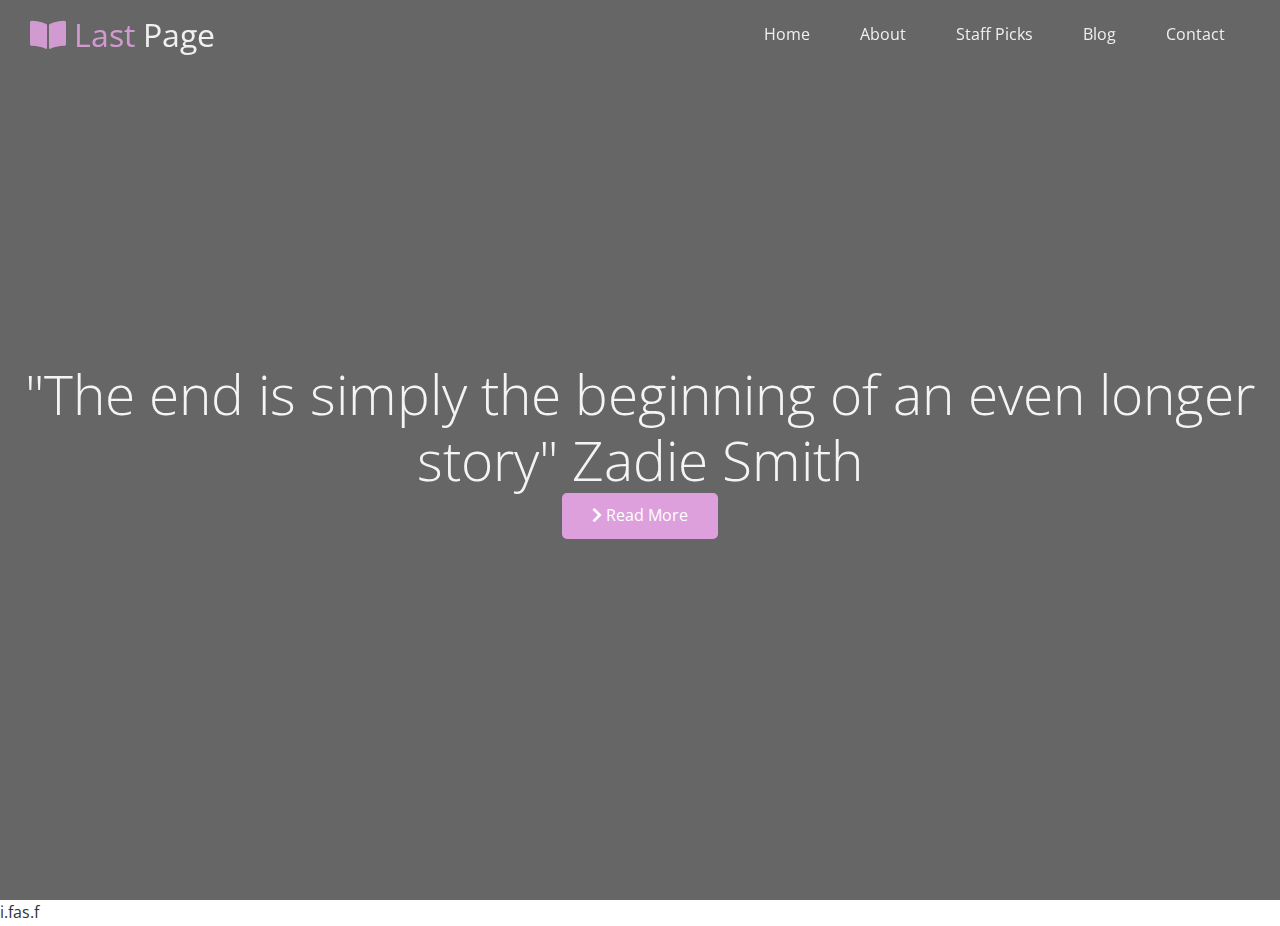
==== index.html @ 72c0cd38 "added landing page" ====
<!DOCTYPE html>
<html lang="en">
<head>
  <meta charset="UTF-8">
  <meta name="viewport" content="width=device-width, initial-scale=1.0">
  <link rel="stylesheet" href="https://cdnjs.cloudflare.com/ajax/libs/font-awesome/5.14.0/css/all.min.css">
  <link rel="stylesheet" href="css/utilities.css" />
  <link rel="stylesheet" href="css/style.css" />
  <title>Last Page</title>
</head>
<body id="home">
  <header class="hero">
    <div id="navbar" class="navbar">
      <h1 class="logo">
        <span class="text-primary"><i class="fas fa-book-open"></i> Last </span>Page
      </h1>
      <nav>
        <ul>
          <li><a href="#home">Home</a></li>
          <li><a href="#about">About</a></li>
          <li><a href="#staff picks">Staff Picks</a></li>
          <li><a href="#blog">Blog</a></li>
          <li><a href="#contact">Contact</a></li>
        </ul>
      </nav>
    </div>
    <div class="content">
      <h1>"The end is simply the beginning of an even longer story" Zadie Smith</h1>
      <a href="#about" class="btn"><i class="fas fa-chevron-right"></i>
         Read More</a>
    </div>
  </header>

  <main>
    <section id="about" class="icons bg-light">
      <div class="flex-items">
        <div>
          i.fas.f
        </div>
      </div>
    </section>

  </main>
</body>
</html>
---- css/utilities.css ----
/* Tesxt colors */
.text-primary {
  color: #DDA0DD;
}

.text-secondary {
  color: #0284d0
}

/* Button */
.btn {
  cursor: pointer;
  display: inline-block;
  padding: 10px 30px;
  color: #fff;
  background-color:  #DDA0DD;
  border: none;
  border-radius: 5px;
}

.btn:hover {
  opacity: 0.9;
}

.btn-primary {
  background: #DDA0DD;
  color: #fff; 
}

.btn-secondary {
  background:  #0284d0;
  color: #fff; 
}

.btn-dark {
  background: #333;
  color: #fff; 
}

.btn-light {
  background:  #f4f4f4;
  color: rgb(7, 7, 7); 
}
---- css/style.css ----
@import url('https://fonts.googleapis.com/css2?family=Open+Sans:wght@300;400&display=swap');

* {
  box-sizing: border-box;
  padding: 0;
  margin: 0;
}

body {
  font-family: 'Open Sans', sans-serif;
  background: #fff;
  color: #333;
  line-height: 1.6;;
}

ul {
  list-style: none;
}

a {
  color: #333;
  text-decoration: none;
}

h1, h2 {
  font-weight: 300;
  line-height: 1.2;
}

p {
  margin: 10px;
}

img {
  width: 100%;
}

/* Navbar */
.navbar {
  display: flex;
  align-items: center;
  justify-content: space-between;
  color: #fff;
  opacity: 0.9;
  width: 100%;
  height: 70px;
  position: fixed;
  top: 0px;
  padding: 0 30px;
  transition: 0.5s;
}

.navbar a {
  color: #fff;
  padding: 10px 20px;
  margin: 0 5px;

}

.navbar a:hover {
  border-bottom: #DDA0DD 1.5px solid;
}

.navbar ul {
  display: flex;
}

.navbar .logo {
  font-weight: 400;
}

.hero {
  background: url('../images/home/showcase.jpg') no-repeat center center/cover;
  height: 100vh;
  position: relative;
  color: #fff
}

.hero .content {
  display: flex;
  flex-direction: column;
  align-items: center;
  justify-content: center;
  text-align: center;
  height: 100%;
  color: rgb(245, 244, 244);
  padding: 0 20px;
}

.hero .content h1 {
  font-size: 55px;
}

.hero content p {
  font-size: 23px;
  max-width: 600px;
  margin: 20px 0 30px;
}

.hero::before{
  content: '';
  position: absolute;
  top: 0;
  left: 0;
  width: 100%;
  height: 100%;
  background: rgba(0,0,0,0.6)
}

.hero * {
  z-index: 10;
}
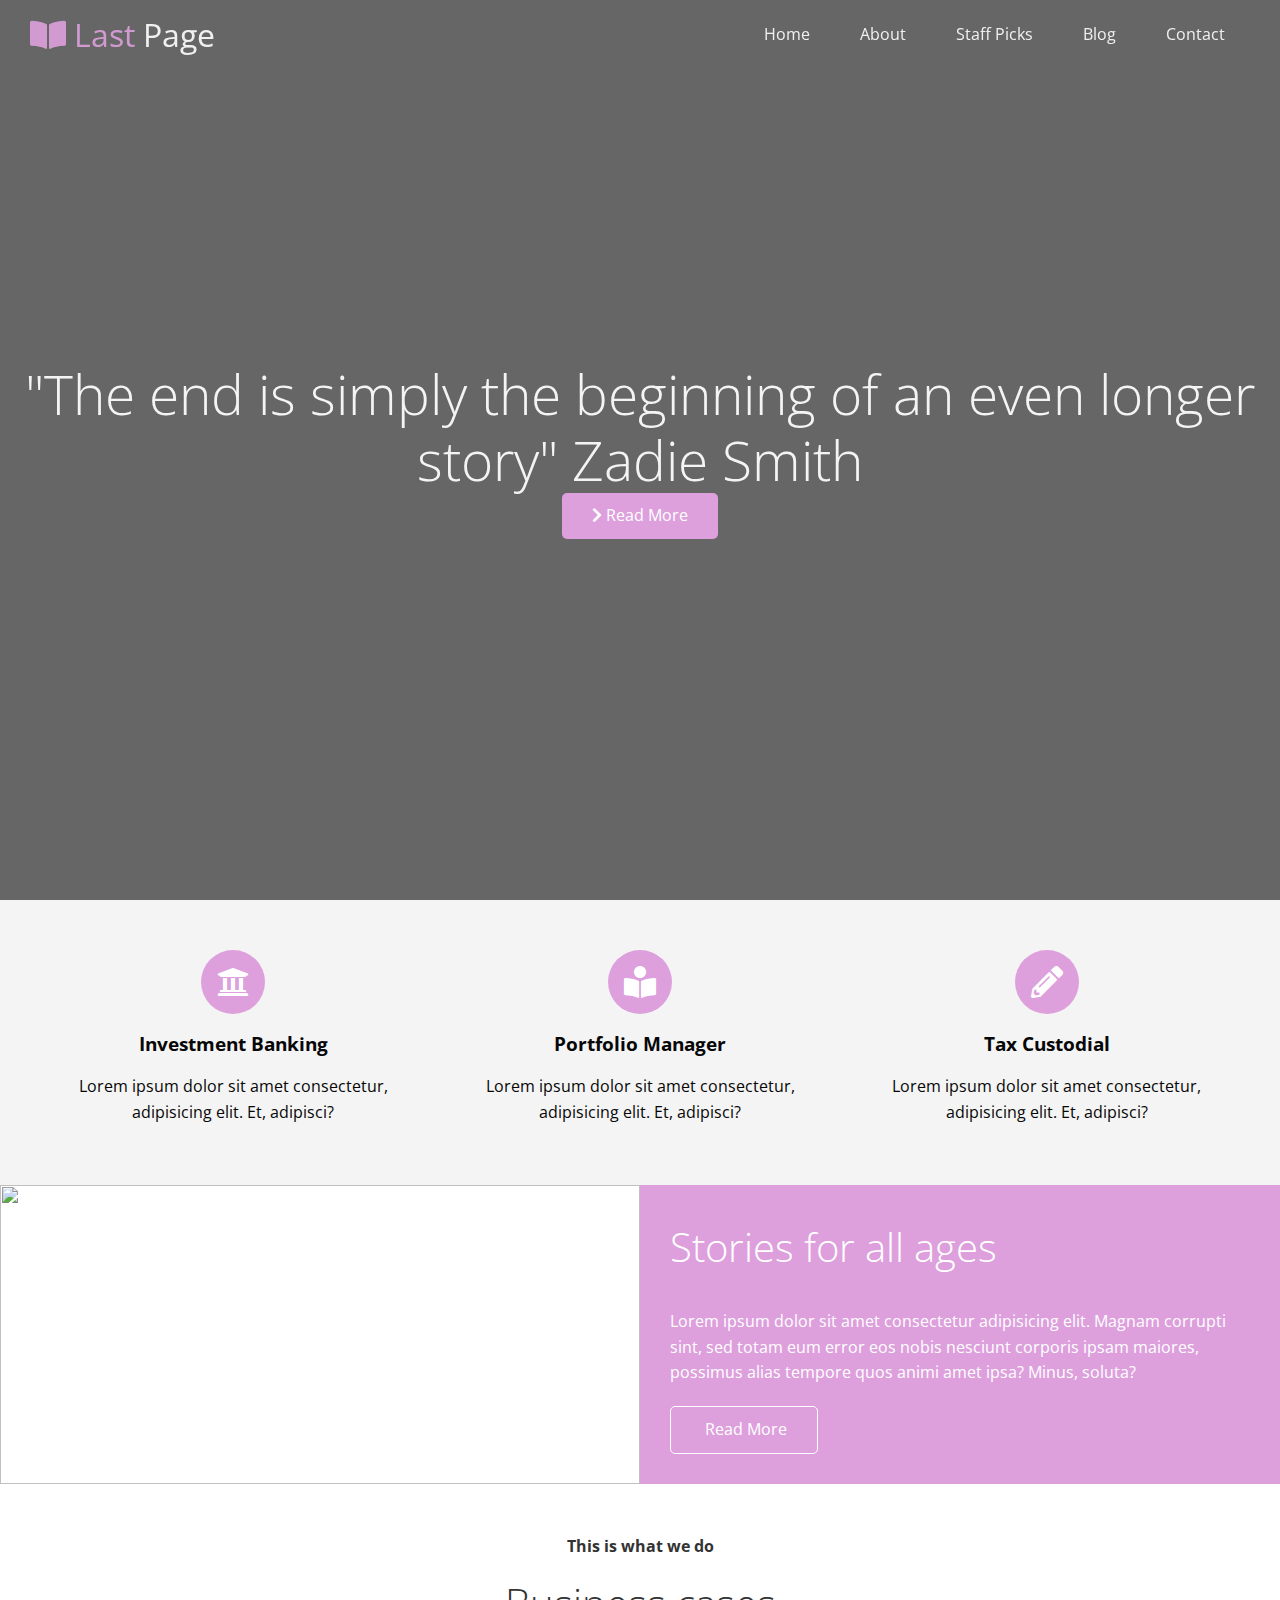
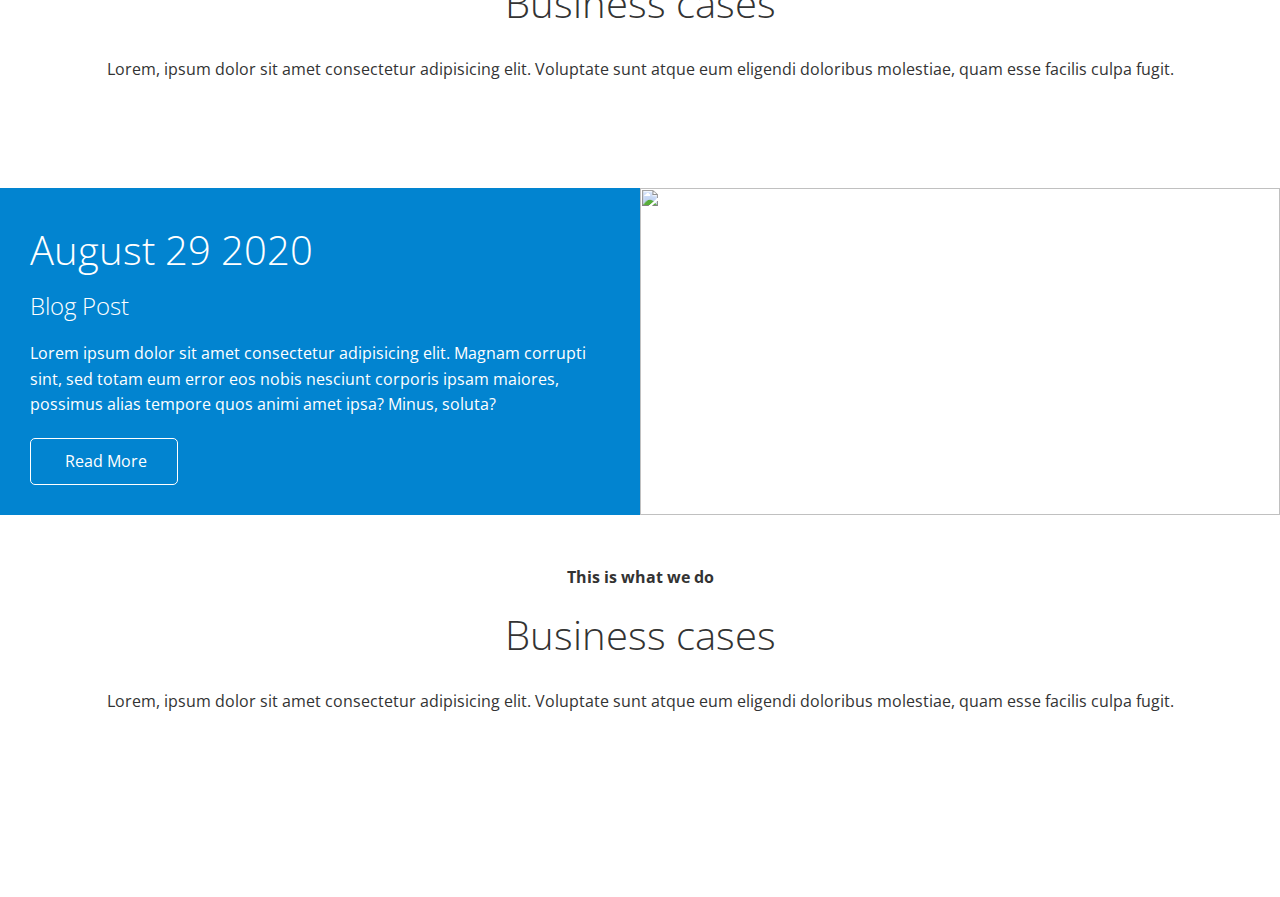
==== commit 8f58cb4d: "added images to landing page" ====
--- a/index.html
+++ b/index.html
@@ -34,12 +34,140 @@
   <main>
     <section id="about" class="icons bg-light">
       <div class="flex-items">
-        <div>
-          i.fas.f
+       <div>
+         <i class="fa fa-university fa-2x"></i>
+         <div>
+           <h3>Investment Banking</h3>
+           <p>Lorem ipsum dolor sit amet consectetur, 
+             adipisicing elit. Et, adipisci?</p>
+         </div>
+       </div>
+       <div>
+         <i class="fa fa-book-reader fa-2x"></i>
+         <div>
+           <h3>Portfolio Manager</h3>
+           <p>Lorem ipsum dolor sit amet consectetur, 
+             adipisicing elit. Et, adipisci?</p>
+         </div>
+       </div>
+       <div>
+         <i class="fa fa-pencil-alt fa-2x"></i>
+         <div>
+           <h3>Tax Custodial</h3>
+           <p>Lorem ipsum dolor sit amet consectetur, 
+             adipisicing elit. Et, adipisci?</p>
+         </div>
+       </div>
+      </div>
+    </section>
+    
+
+    <!-- Aims -->
+    <section class="aim flex-columns">
+      <div class="row">
+        <div class="column">
+          <div class="column-1">
+          <img src="images/home/kid.jpg" alt="">
+          </div>
+        </div>
+        <div class="column">
+          <div class="column-2 bg-primary">
+            <h4>Stories for all ages</h4>
+            <p>Lorem ipsum dolor sit amet consectetur adipisicing elit. 
+              Magnam corrupti sint, sed totam eum error eos nobis nesciunt 
+              corporis ipsam maiores, possimus alias tempore quos animi 
+              amet ipsa? Minus, soluta?</p>
+              <a href="#"class="btn btn-outline">
+                <i class="fas fa-chevron"></i>
+                Read More
+              </a>
+          </div>
+        </div>
+      </div>
+    </section>
+    <!-- Cases -->
+    <section id="cases" class="cases flex-grid section-padding">
+      <header class="section-header">
+        <h4>This is what we do</h4>
+        <h2>Business cases</h2>
+        <p>Lorem, ipsum dolor sit amet consectetur adipisicing elit. 
+          Voluptate sunt atque eum eligendi doloribus molestiae, 
+          quam esse facilis culpa fugit.</p>
+      </header>
+      <div class="row">
+        <div class="column">
+          <img src="images/showcase/littlegirl-2.jpg" alt="">
+          <img src="images/showcase/jumperguy.jpg" alt="">
+        </div>
+        <div class="column">
+          <img src="images/showcase/kid-bench.jpg" alt="">
+          <img src="images/showcase/guy-reading.jpg" alt="">
+        </div>
+        <div class="column">
+          <img src="images/showcase/littlegirl.jpg" alt="">
+          <img src="images/showcase/sitting.jpg" alt="">
+        </div>
+        <div class="column">
+          <img src="images/showcase/spiderman.jpg" alt="">
+          <img src="images/showcase/windowwomen.jpg" alt="">
         </div>
       </div>
     </section>
 
+     <!-- Blog -->
+     <section id="blog" class="blog flex-columns flex-reverse" >
+      <div class="row">
+        <div class="column">
+          <div class="column-1">
+          <img src="images/home/blog.jpg" alt="">
+          </div>
+        </div>
+        <div class="column">
+          <div class="column-2 bg-secondary">
+            <h4>August 29 2020</h4>
+            <h2>Blog Post</h2>
+            <p>Lorem ipsum dolor sit amet consectetur adipisicing elit. 
+              Magnam corrupti sint, sed totam eum error eos nobis nesciunt 
+              corporis ipsam maiores, possimus alias tempore quos animi 
+              amet ipsa? Minus, soluta?</p>
+              <a href="#"class="btn btn-outline">
+                <i class="fas fa-chevron"></i>
+                Read More
+              </a>
+          </div>
+        </div>
+      </div>
+    </section>
+
+     <!-- Team -->
+     
+    <section id="team" class="team  section-padding">
+      <header class="section-header">
+        <h4>This is what we do</h4>
+        <h2>Business cases</h2>
+        <p>Lorem, ipsum dolor sit amet consectetur adipisicing elit. 
+          Voluptate sunt atque eum eligendi doloribus molestiae, 
+          quam esse facilis culpa fugit.</p>
+      </header>
+      <div class="row">
+        <div class="column">
+          <img src="images/showcase/littlegirl-2.jpg" alt="">
+          <img src="images/showcase/jumperguy.jpg" alt="">
+        </div>
+        <div class="column">
+          <img src="images/showcase/kid-bench.jpg" alt="">
+          <img src="images/showcase/guy-reading.jpg" alt="">
+        </div>
+        <div class="column">
+          <img src="images/showcase/littlegirl.jpg" alt="">
+          <img src="images/showcase/sitting.jpg" alt="">
+        </div>
+        <div class="column">
+          <img src="images/showcase/spiderman.jpg" alt="">
+          <img src="images/showcase/windowwomen.jpg" alt="">
+        </div>
+      </div>
+    </section>
   </main>
 </body>
 </html>--- a/css/utilities.css
+++ b/css/utilities.css
@@ -22,22 +22,124 @@
   opacity: 0.9;
 }
 
-.btn-primary {
+.btn-primary, .bg-primary {
   background: #DDA0DD;
   color: #fff; 
 }
 
-.btn-secondary {
+.btn-secondary, .bg-secondary {
   background:  #0284d0;
   color: #fff; 
 }
 
-.btn-dark {
+.btn-dark, bg-dark {
   background: #333;
   color: #fff; 
 }
 
-.btn-light {
+.btn-light, .bg-light {
   background:  #f4f4f4;
   color: rgb(7, 7, 7); 
+}
+
+.btn-outline {
+  background: transparent;
+  border: 1px solid #fff; 
+}
+/* Flex Items */
+.flex-items {
+  display: flex;
+  text-align: center;
+  justify-content: center;
+  text-align: center;
+  height: 100%
+}
+
+.flex-items > div {
+  padding: 20px
+}
+
+/* Flex columns */
+
+.flex-columns.flex-reverse .row {
+  flex-direction: row-reverse;
+}
+
+.flex-columns .row {
+  display: flex;
+  flex-direction: row;
+  flex-wrap: wrap;
+  width: 100%
+}
+
+.flex-columns .column {
+  display: flex;
+  flex-direction: column;
+  flex-basis: 100%;
+  flex: 1
+}
+
+.flex-columns .column .column-1,
+.flex-columns .column .column-2 {
+  height: 100%;
+}
+
+.flex-columns img {
+  width: 100%;
+  height: 100%;
+  object-fit: cover;
+}
+
+.flex-columns .column-2 {
+  display: flex;
+  flex-direction:  column;
+  align-items: flex-start;
+  justify-content:  center;
+  padding: 30px;
+}
+
+.flex-columns h4 {
+  font-size: 40px;
+  font-weight: 100;
+}
+
+.flex-columns h4 {
+  margin-bottom: 10px;
+
+}
+
+.flex-columns p {
+  margin: 20px 0;
+}
+
+/* Section header */
+.section-header {
+  padding: 30px;
+  display: flex;
+  flex-direction: column;
+  align-items: center;
+  justify-content: center;
+  text-align: center;
+}
+
+.section-header  h2 {
+  font-size: 40px;
+  margin: 20px 0;
+}
+
+.section-padding {
+  padding: 20px 20px 40px;
+}
+
+/* Flex Grid */
+.flex-grid .row {
+  display: flex;
+  flex-wrap: wrap;
+  padding: 0 4px;
+}
+
+.flex-grid .column {
+  flex: 25%;
+  max-width: 25%;
+  padding: 0 4px;
 }--- a/css/style.css
+++ b/css/style.css
@@ -110,4 +110,27 @@
 
 .hero * {
   z-index: 10;
+}
+
+/* Icons */
+.icons {
+  padding: 30px;
+
+}
+
+.icons h3 {
+  font-weight: bold;
+  margin-bottom: 15px;
+}
+
+.icons i {
+  background-color: #DDA0DD ;
+  color: #fff;
+  padding: 1rem;
+  border-radius: 50%;
+  margin-bottom: 15px;
+}
+
+.cases img:hover{
+  opacity: 0.7;
 }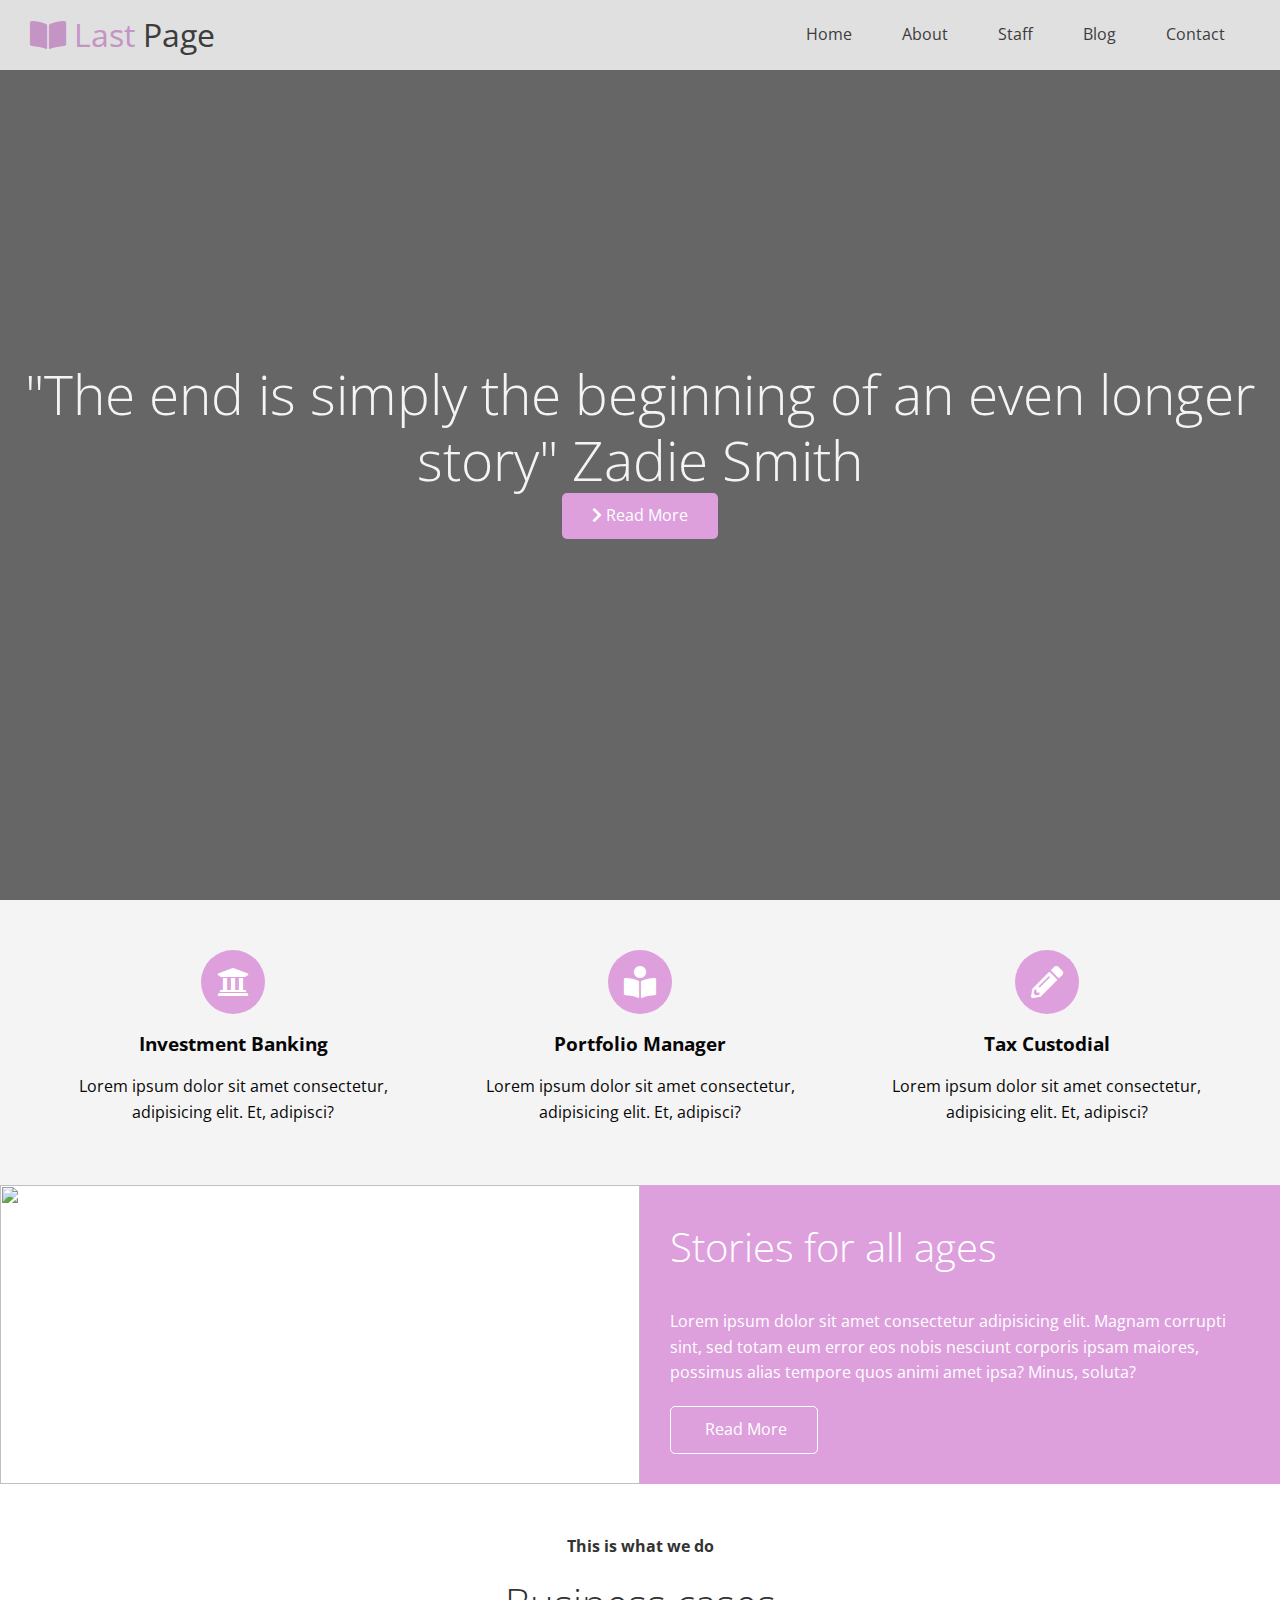
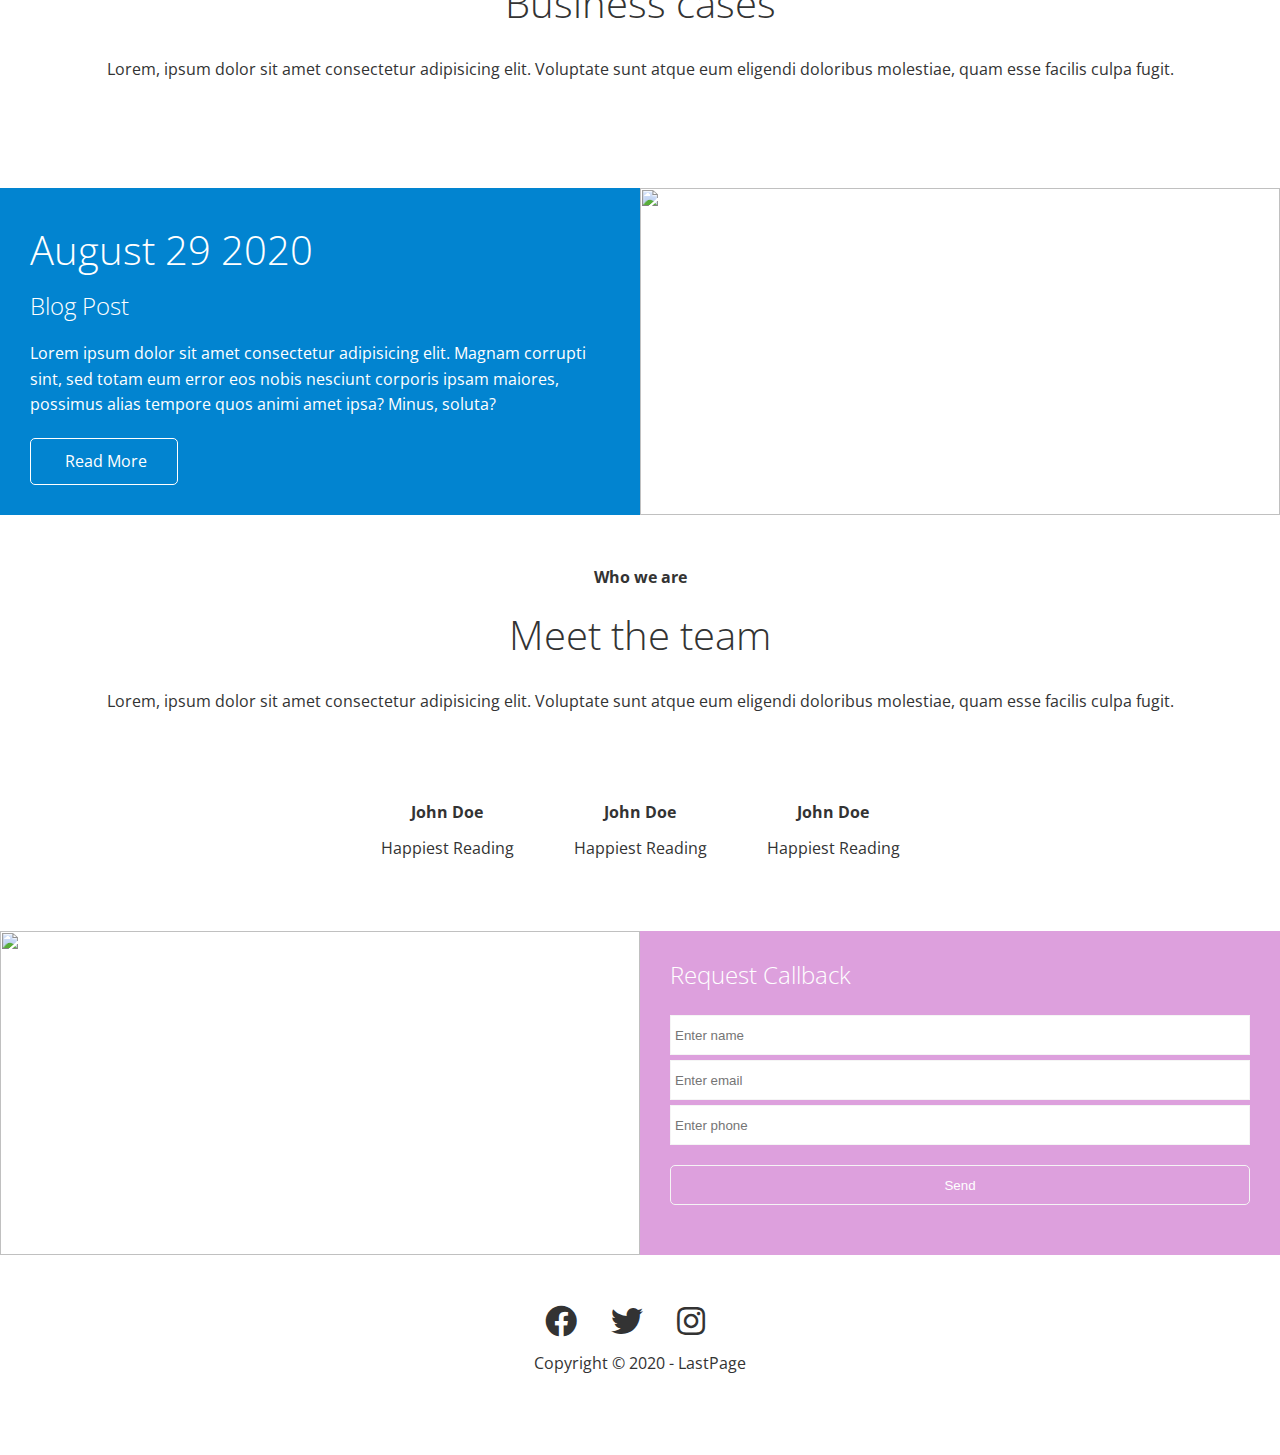
==== commit 4151d6eb: "added light box nav scrolling" ====
--- a/index.html
+++ b/index.html
@@ -5,12 +5,13 @@
   <meta name="viewport" content="width=device-width, initial-scale=1.0">
   <link rel="stylesheet" href="https://cdnjs.cloudflare.com/ajax/libs/font-awesome/5.14.0/css/all.min.css">
   <link rel="stylesheet" href="css/utilities.css" />
+  <link rel="stylesheet" href="css/lightbox.min.css" />
   <link rel="stylesheet" href="css/style.css" />
   <title>Last Page</title>
 </head>
 <body id="home">
   <header class="hero">
-    <div id="navbar" class="navbar">
+    <div id="navbar" class="navbar top">
       <h1 class="logo">
         <span class="text-primary"><i class="fas fa-book-open"></i> Last </span>Page
       </h1>
@@ -18,7 +19,7 @@
         <ul>
           <li><a href="#home">Home</a></li>
           <li><a href="#about">About</a></li>
-          <li><a href="#staff picks">Staff Picks</a></li>
+          <li><a href="#staff">Staff</a></li>
           <li><a href="#blog">Blog</a></li>
           <li><a href="#contact">Contact</a></li>
         </ul>
@@ -77,7 +78,7 @@
               Magnam corrupti sint, sed totam eum error eos nobis nesciunt 
               corporis ipsam maiores, possimus alias tempore quos animi 
               amet ipsa? Minus, soluta?</p>
-              <a href="#"class="btn btn-outline">
+              <a href="#about.html"class="btn btn-outline">
                 <i class="fas fa-chevron"></i>
                 Read More
               </a>
@@ -85,6 +86,7 @@
         </div>
       </div>
     </section>
+
     <!-- Cases -->
     <section id="cases" class="cases flex-grid section-padding">
       <header class="section-header">
@@ -96,20 +98,40 @@
       </header>
       <div class="row">
         <div class="column">
-          <img src="images/showcase/littlegirl-2.jpg" alt="">
-          <img src="images/showcase/jumperguy.jpg" alt="">
-        </div>
-        <div class="column">
-          <img src="images/showcase/kid-bench.jpg" alt="">
-          <img src="images/showcase/guy-reading.jpg" alt="">
-        </div>
-        <div class="column">
-          <img src="images/showcase/littlegirl.jpg" alt="">
-          <img src="images/showcase/sitting.jpg" alt="">
-        </div>
-        <div class="column">
-          <img src="images/showcase/spiderman.jpg" alt="">
-          <img src="images/showcase/windowwomen.jpg" alt="">
+          <a href="images/showcase/littlegirl-2.jpg" data-lightbox="cases" data-title="Lorem ipsum dolor sit amet consectetur adipisicing elit.">
+            <img src="images/showcase/littlegirl-2.jpg" alt="">
+          </a>
+          <a href="images/showcase/jumperguy.jpg"  data-lightbox="cases" data-title="Lorem ipsum dolor sit amet consectetur adipisicing elit.">
+            <img src="images/showcase/jumperguy.jpg" alt="">
+          </a>
+     
+        </div>
+        <div class="column">
+          <a href="images/showcase/kid-bench.jpg" data-lightbox="cases" data-title="Lorem ipsum dolor sit amet consectetur adipisicing elit.">
+            <img src="images/showcase/kid-bench.jpg" alt="">
+          </a>
+          <a href="images/showcase/guy-reading.jpg" data-lightbox="cases" data-title="Lorem ipsum dolor sit amet consectetur adipisicing elit.">
+            <img src="images/showcase/guy-reading.jpg" alt="">
+          </a>
+          
+        </div>
+        <div class="column">
+          <a href="images/showcase/littlegirl.jpg " data-lightbox="cases" data-title="Lorem ipsum dolor sit amet consectetur adipisicing elit.">
+            <img src="images/showcase/littlegirl.jpg" alt="">
+          </a>
+          <a href="images/showcase/sitting.jpg" data-lightbox="cases" data-title="Lorem ipsum dolor sit amet consectetur adipisicing elit.">
+            <img src="images/showcase/sitting.jpg" alt="">
+          </a>
+          
+        </div>
+        <div class="column">
+          <a href="images/showcase/spiderman.jpg" data-lightbox="cases" data-title="Lorem ipsum dolor sit amet consectetur adipisicing elit.">
+            <img src="images/showcase/spiderman.jpg" alt="">
+          </a>
+          <a href="images/showcase/windowwomen.jpg" data-lightbox="cases" data-title="Lorem ipsum dolor sit amet consectetur adipisicing elit.">
+            <img src="images/showcase/windowwomen.jpg" alt="">
+          </a> 
+          
         </div>
       </div>
     </section>
@@ -130,7 +152,7 @@
               Magnam corrupti sint, sed totam eum error eos nobis nesciunt 
               corporis ipsam maiores, possimus alias tempore quos animi 
               amet ipsa? Minus, soluta?</p>
-              <a href="#"class="btn btn-outline">
+              <a href="blog.html"class="btn btn-outline">
                 <i class="fas fa-chevron"></i>
                 Read More
               </a>
@@ -141,33 +163,122 @@
 
      <!-- Team -->
      
-    <section id="team" class="team  section-padding">
+    <section id="team" class="team f section-padding">
       <header class="section-header">
-        <h4>This is what we do</h4>
-        <h2>Business cases</h2>
+        <h4>Who we are</h4>
+        <h2>Meet the team</h2>
         <p>Lorem, ipsum dolor sit amet consectetur adipisicing elit. 
           Voluptate sunt atque eum eligendi doloribus molestiae, 
           quam esse facilis culpa fugit.</p>
       </header>
-      <div class="row">
-        <div class="column">
-          <img src="images/showcase/littlegirl-2.jpg" alt="">
-          <img src="images/showcase/jumperguy.jpg" alt="">
-        </div>
-        <div class="column">
-          <img src="images/showcase/kid-bench.jpg" alt="">
-          <img src="images/showcase/guy-reading.jpg" alt="">
-        </div>
-        <div class="column">
-          <img src="images/showcase/littlegirl.jpg" alt="">
-          <img src="images/showcase/sitting.jpg" alt="">
-        </div>
-        <div class="column">
-          <img src="images/showcase/spiderman.jpg" alt="">
-          <img src="images/showcase/windowwomen.jpg" alt="">
+      <div class="flex-items">
+        <div>
+          <img src="images/team/person-1.jpg" alt="">
+          <h4>John Doe</h4>
+          <p>Happiest Reading</p>
+        </div>
+        <div>
+          <img src="images/team/person-2.jpg" alt="">
+          <h4>John Doe</h4>
+          <p>Happiest Reading</p>
+        </div>
+        <div>
+          <img src="images/team/person-3.jpg" alt="">
+          <h4>John Doe</h4>
+          <p>Happiest Reading</p>
+        </div>
+        
+      </div>
+      <a href="staff.html"></a>
+    </section>
+
+    
+     <!-- Aims -->
+     <section class="aim flex-columns">
+      <div class="row">
+        <div class="column">
+          <div class="column-1">
+          <img src="images/home/contact.jpg" alt="">
+          </div>
+        </div>
+        <div class="column">
+          <div class="column-2 bg-primary">
+            <h2>Request Callback </h2>
+            <form action="" class="callback-form">
+              <div class="form-control">
+                <label for="name"></label>
+                <input type="text" name="name" id="name" placeholder="Enter name">
+              </div>
+              <div class="form-control">
+                <label for="email"></label>
+                <input type="email" name="email" id="email" placeholder="Enter email">
+              </div>
+              <div class="form-control">
+                <label for="phone"></label>
+                <input type="text" name="name" id="phone" placeholder="Enter phone">
+              </div>
+              <input type="submit" value="Send" id="submit" class="btn">
+            </form>
+          </div>
+        </div>
+      </div>
+    </section>
+          </div>
         </div>
       </div>
     </section>
   </main>
-</body>
-</html>+
+  <footer class="footer bg-dark">
+    <div class="social">
+      <a href="#"><i class="fab fa-facebook fa-2x"></i></a>
+      <a href="#"><i class="fab fa-twitter fa-2x"></i></a>
+      <a href="#"><i class="fab fa-instagram fa-2x"></i></a>
+    </div>
+    <p>Copyright &copy; 2020 - LastPage</p>
+  </footer>
+
+  <script
+      src="https://code.jquery.com/jquery-3.5.0.min.js"
+      integrity="sha256-xNzN2a4ltkB44Mc/Jz3pT4iU1cmeR0FkXs4pru/JxaQ="
+      crossorigin="anonymous"
+    ></script>
+    <script src="js/lightbox.min.js"></script>
+    <script>
+      const navbar = document.getElementById('navbar');
+      let scrolled = false;
+
+      window.onscroll = function () {
+        if (window.pageYOffset > 100) {
+          navbar.classList.remove('top');
+          if (!scrolled) {
+            navbar.style.transform = 'translateY(-70px)';
+          }
+          setTimeout(function () {
+            navbar.style.transform = 'translateY(0)';
+            scrolled = true;
+          }, 200);
+        } else {
+          navbar.classList.add('top');
+          scrolled = false;
+        }
+      };
+
+      // Smooth Scrolling
+      $('#navbar a, .btn').on('click', function (e) {
+        if (this.hash !== '') {
+          e.preventDefault();
+
+          const hash = this.hash;
+
+          $('html, body').animate(
+            {
+              scrollTop: $(hash).offset().top - 100,
+            },
+            800
+          );
+        }
+      });
+    </script>
+  </body>
+</html>
--- a/css/style.css
+++ b/css/style.css
@@ -41,8 +41,9 @@
   display: flex;
   align-items: center;
   justify-content: space-between;
-  color: #fff;
-  opacity: 0.9;
+  background-color: #fff;
+  color: #333;
+  opacity: 0.8;
   width: 100%;
   height: 70px;
   position: fixed;
@@ -51,8 +52,12 @@
   transition: 0.5s;
 }
 
+.navbar .top {
+background: transparent;
+}
+
 .navbar a {
-  color: #fff;
+  color: #333;
   padding: 10px 20px;
   margin: 0 5px;
 
@@ -111,6 +116,10 @@
 .hero * {
   z-index: 10;
 }
+.hero.blog {
+  background: url('../images/home/blog.jpg') no-repeat center center/cover;
+  height: 30vh;
+}
 
 /* Icons */
 .icons {
@@ -133,4 +142,105 @@
 
 .cases img:hover{
   opacity: 0.7;
+}
+
+/* Call back form */
+.callback-form {
+  width: 100%;
+  padding: 20px 0;
+}
+
+.callback-form label {
+  display: block;
+  margin-bottom: 5px;
+}
+
+.callback-form .form-controll {
+  margin-bottom: 15px;
+}
+
+.callback-form input {
+  width: 100%;
+  padding: 4px;
+  height: 40px;
+  border: #f5f5f5 1px solid;
+
+}
+
+.callback-form input:focus {
+  outline-color:  #DDA0DD;
+}
+
+.callback-form .btn {
+  padding: 12px 0;
+  margin-top: 20px;
+}
+
+/* Post */
+.post {
+  padding : 50px 30px;
+}
+
+.post h2 {
+  font-size: 40px;
+  margin-bottom: 20px;
+  padding-bottom: 10px;
+  border-bottom:  #ccc solid 1px
+}
+
+.post .meta {
+  margin-bottom: 30px;
+}
+
+.post img {
+  width: 450px;
+  display: block;
+  margin: 0 auto 30px;
+}
+
+/* Footer */
+.footer {
+  display: flex-box;
+  flex-direction: column;
+  align-items:  center;
+  justify-content: center;
+  text-align: center;
+  height: 200px;
+  padding-top: 50px;
+}
+
+.footer a:hover {
+  color: #DDA0DD;
+}
+
+.footer .social > * {
+  margin-right: 30px;
+}
+
+/* Mobile */
+@media(max-width: 768px) {
+  .navbar {
+    flex-direction: column;
+    height: 120px;
+    padding: 20px;
+
+  }
+
+  .nabar a {
+    padding: 10px 10px;
+    margin: 0 3px;
+  }
+
+  .flex-items {
+    flex-direction: column
+  }
+
+  .flex-columns .column, .flex-grid .column {
+    flex: 100%;
+    max-width: 100%;
+  }
+
+  .team img {
+    width: 70%;
+  }
 }